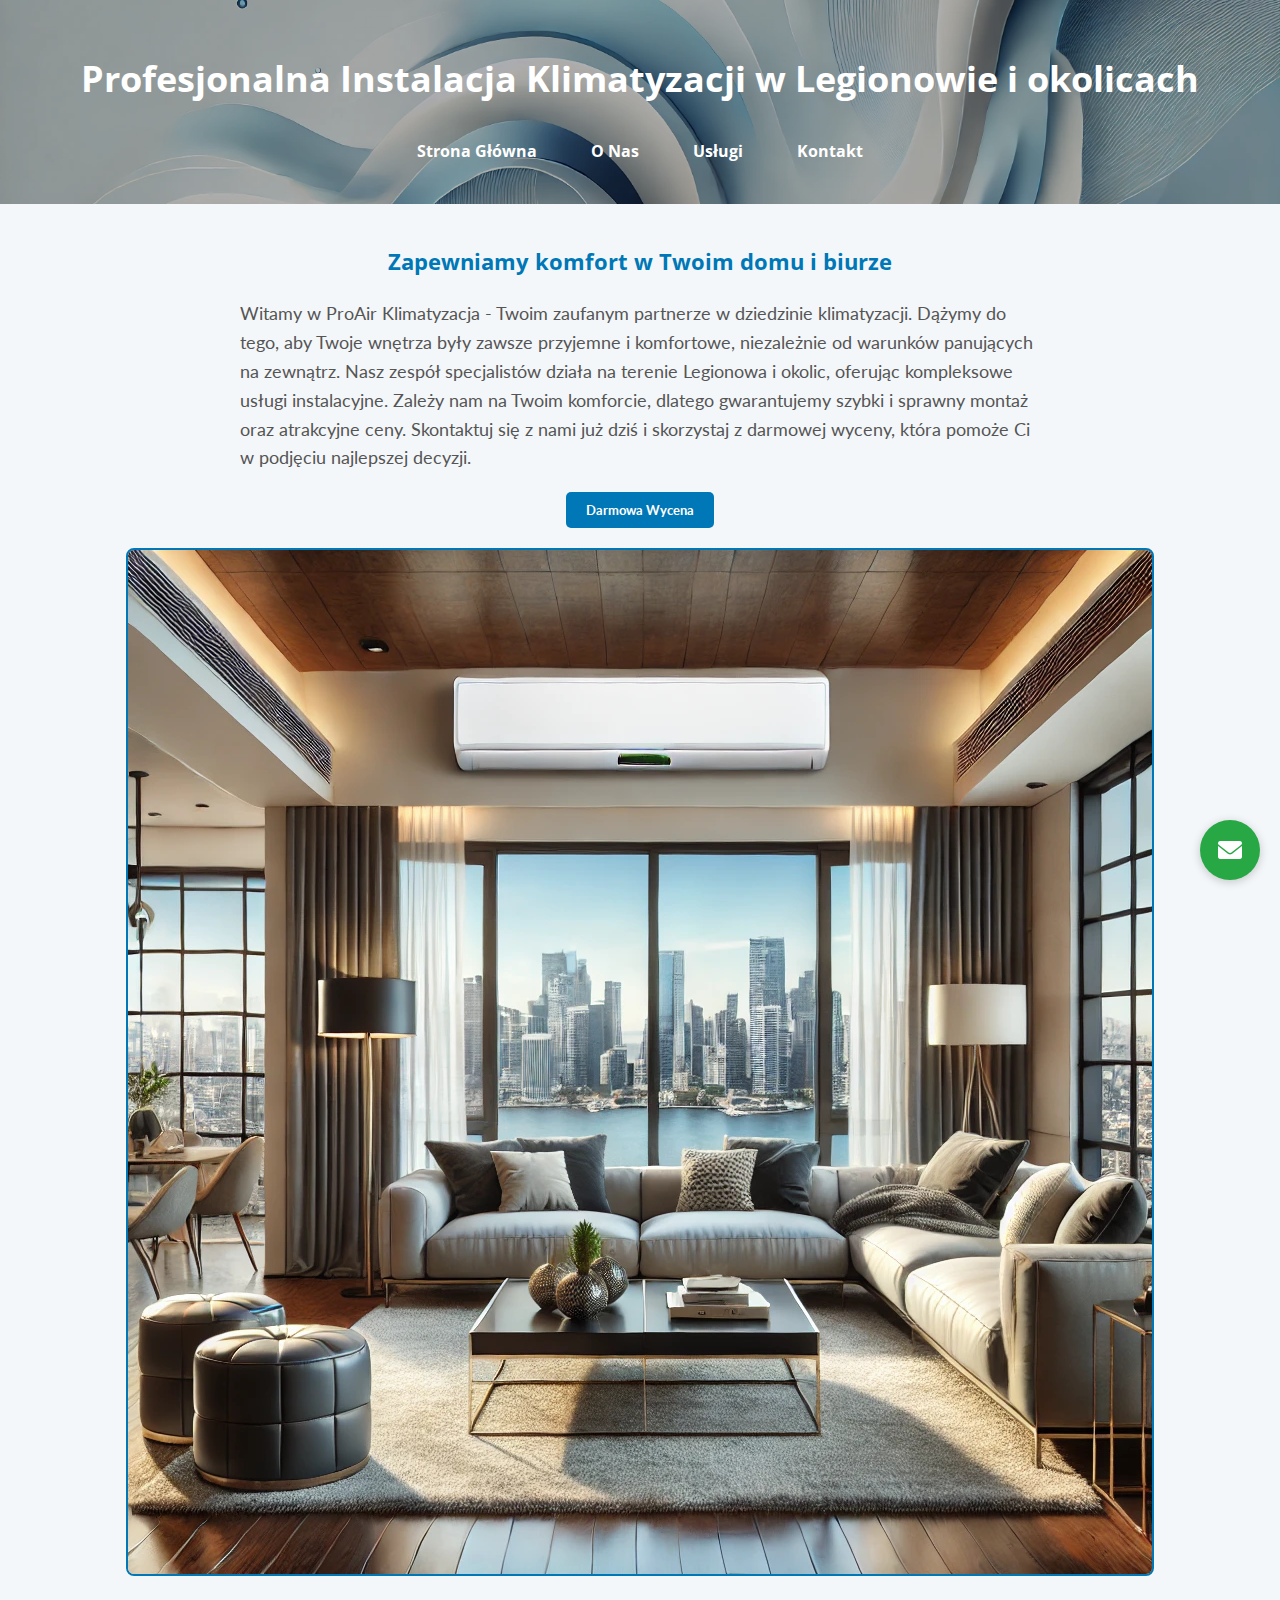
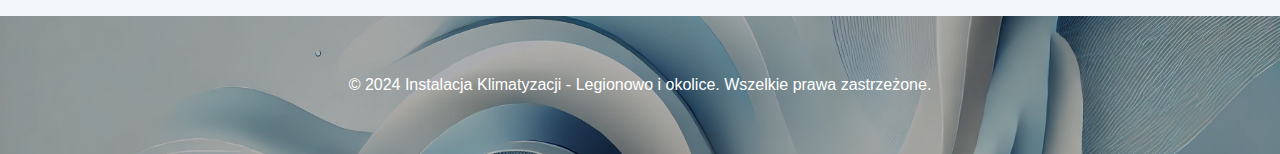
==== index.html @ f77bb27d "3" ====
<!DOCTYPE html>
<html lang="pl">
<head>
    <meta charset="UTF-8">
    <meta name="viewport" content="width=device-width, initial-scale=1.0">
    <meta name="description" content="Profesjonalna instalacja klimatyzacji w Legionowie i okolicach. Skontaktuj się z nami i poproś o wycenę montażu klimatyzacji.">
    <meta name="keywords" content="klimatyzacja Legionowo, klimatyzacja okolice, instalacja klimatyzacji, montaż klimatyzacji">
    <title>Instalacja Klimatyzacji - Legionowo i okolice</title>
    <link rel="stylesheet" href="css/styles.css">
    <link href="https://fonts.googleapis.com/css2?family=Lato:wght@400;700&family=Open+Sans:wght@400;700&display=swap" rel="stylesheet">
    <link rel="stylesheet" href="https://cdnjs.cloudflare.com/ajax/libs/font-awesome/6.0.0-beta3/css/all.min.css">
</head>
<body>
    <header style="background: url('images/header-background2.png') no-repeat center center; background-size: cover; color: #fff; padding: 40px 0; text-align: center; position: relative;">
        <div class="overlay"></div>
        <h1 style="position: relative; font-family: 'Open Sans', sans-serif; font-size: 36px; margin: 0; padding: 10px 20px; z-index: 2;">
            Profesjonalna Instalacja Klimatyzacji w Legionowie i okolicach
        </h1>
        <nav style="position: relative; z-index: 2;">
            <ul style="list-style: none; padding: 0; margin: 20px 0 0;">
                <li style="display: inline; margin: 0 15px;"><a href="index.html" style="color: #fff; text-decoration: none; font-family: 'Open Sans', sans-serif; font-weight: 700; padding: 5px 10px; border-radius: 3px;">Strona Główna</a></li>
                <li style="display: inline; margin: 0 15px;"><a href="onas.html" style="color: #fff; text-decoration: none; font-family: 'Open Sans', sans-serif; font-weight: 700; padding: 5px 10px; border-radius: 3px;">O Nas</a></li>
                <li style="display: inline; margin: 0 15px;"><a href="uslugi.html" style="color: #fff; text-decoration: none; font-family: 'Open Sans', sans-serif; font-weight: 700; padding: 5px 10px; border-radius: 3px;">Usługi</a></li>
                <li style="display: inline; margin: 0 15px;"><a href="kontakt.html" style="color: #fff; text-decoration: none; font-family: 'Open Sans', sans-serif; font-weight: 700; padding: 5px 10px; border-radius: 3px;">Kontakt</a></li>
            </ul>
        </nav>
    </header>

    <section id="home">
        <h2>Zapewniamy komfort w Twoim domu i biurze</h2>
        <p>Witamy w ProAir Klimatyzacja - Twoim zaufanym partnerze w dziedzinie klimatyzacji. Dążymy do tego, aby Twoje wnętrza były zawsze przyjemne i komfortowe, niezależnie od warunków panujących na zewnątrz. Nasz zespół specjalistów działa na terenie Legionowa i okolic, oferując kompleksowe usługi instalacyjne. Zależy nam na Twoim komforcie, dlatego gwarantujemy szybki i sprawny montaż oraz atrakcyjne ceny. Skontaktuj się z nami już dziś i skorzystaj z darmowej wyceny, która pomoże Ci w podjęciu najlepszej decyzji.</p>
        <button onclick="window.location.href='kontakt.html'">Darmowa Wycena</button>
        <!-- Floating CTA Button -->
        <button id="cta-button" class="floating-button"><i class="fas fa-envelope"></i></button>
        <div class="center-img-wrapper">
            <img src="images/main.jpg" alt="Główne zdjęcie" class="center-img">
        </div>
    </section>

    <!-- CTA Modal -->
    <div id="cta-modal" class="modal">
        <div class="modal-content">
            <span class="close">&times;</span>
            <h2>Zainteresowany montażem klimatyzacji?</h2>
            <p>Zostaw swoje dane, a nasz konsultant przygotuje ofertę dopasowaną do Twoich potrzeb.</p>
            <form action="https://formspree.io/f/xeojqbwn" method="POST" class="contact-form">
                <div class="form-row">
                    <div class="form-group">
                        <label for="name">Imię <span style="color: red;">*</span></label>
                        <input type="text" id="name" name="name" required>
                    </div>
                    <div class="form-group">
                        <label for="city">Miejscowość (+dzielnica) <span style="color: red;">*</span></label>
                        <input type="text" id="city" name="city" required>
                    </div>
                </div>
                
                <div class="form-row">
                    <div class="form-group">
                        <label for="email">Adres e-mail <span style="color: red;">*</span></label>
                        <input type="email" id="email" name="email" required placeholder="jan.kowalski@poczta.pl">
                    </div>
                    <div class="form-group">
                        <label for="phone">Numer telefonu <span style="color: red;">*</span></label>
                        <input type="tel" id="phone" name="phone" required>
                    </div>
                </div>
                
                <label for="message">Treść <span style="color: red;">*</span></label>
                <textarea id="message" name="message" rows="10" cols="50" required placeholder="Napisz wiadomość"></textarea>

                <button type="submit">Wyślij</button>
            </form>
        </div>
    </div>

    <footer style="background: url('images/header-background2.png') no-repeat center center; background-size: cover;">
        <div class="overlay"></div>
        <p style="position: relative; z-index: 2;">&copy; 2024 Instalacja Klimatyzacji - Legionowo i okolice. Wszelkie prawa zastrzeżone.</p>
    </footer>

    <script src="js/modal.js"></script>
</body>
</html>
---- css/styles.css ----
body {
    font-family: 'Lato', sans-serif;
    line-height: 1.6;
    margin: 0;
    padding: 0;
    color: #333;
    background-color: #f4f7f9; /* Light background color for the whole page */
}

header {
    background: url('images/header-background2.png') no-repeat center center;
    background-size: cover;
    color: #fff;
    padding: 40px 0; /* Increase padding for better visibility */
    text-align: center;
    position: relative;
}

header .overlay {
    position: absolute;
    top: 0;
    left: 0;
    right: 0;
    bottom: 0;
    background: rgba(0, 0, 0, 0.3); /* Lighter semi-transparent background */
    z-index: 1;
}

header h1 {
    position: relative;
    font-family: 'Open Sans', sans-serif;
    font-size: 36px; /* Increase font size for better visibility */
    margin: 0;
    display: inline-block;
    padding: 10px 20px;
    z-index: 2;
}

nav {
    position: relative;
    z-index: 2;
}

nav ul {
    list-style: none;
    padding: 0;
    margin: 20px 0 0;
}

nav ul li {
    display: inline;
    margin: 0 15px;
}

nav ul li a {
    color: #fff;
    text-decoration: none;
    font-family: 'Open Sans', sans-serif;
    font-weight: 700;
    padding: 5px 10px;
    border-radius: 3px;
}

section {
    padding: 40px 20px;
    text-align: center;
}

section h2 {
    font-family: 'Open Sans', sans-serif;
    margin-top: 0;
    font-size: 22px;
    color: #0077b6; /* Deep blue for section titles */
}

section p, section ul {
    font-size: 18px;
    margin: 20px 0;
    text-align: left;
    max-width: 800px;
    margin-left: auto;
    margin-right: auto;
    color: #555; /* Slightly darker text color */
}

section img {
    max-width: 100%;
    height: auto;
    margin-top: 20px;
    border: 2px solid #0077b6; /* Border around images */
    border-radius: 8px; /* Rounded corners for images */
}

.center-img-wrapper {
    display: flex;
    justify-content: center;
    align-items: center;
}

.center-img {
    max-width: 100%;
    height: auto;
    border: 2px solid #0077b6; /* Border around images */
    border-radius: 8px; /* Rounded corners for images */
}

button {
    background-color: #0077b6;
    color: #fff;
    padding: 10px 20px;
    border: none;
    border-radius: 5px;
    font-family: 'Lato', sans-serif;
    font-weight: 700;
    cursor: pointer;
}

button:hover {
    background-color: #005f99;
}

footer {
    background: url('images/header-background2.png') no-repeat center center;
    background-size: cover;
    color: #fff;
    text-align: center;
    padding: 40px 0; /* Adjust padding if needed */
    font-family: 'Roboto', sans-serif;
    position: relative;
}

footer .overlay {
    position: absolute;
    top: 0;
    left: 0;
    right: 0;
    bottom: 0;
    background: rgba(0, 0, 0, 0.3); /* Lighter semi-transparent background */
    z-index: 1;
}

footer p {
    position: relative;
    z-index: 2;
}

label {
    font-family: 'Open Sans', sans-serif;
    font-weight: 700;
}

input, textarea, button {
    font-family: 'Lato', sans-serif;
}

/* Floating CTA Button styles */
.floating-button {
    position: fixed;
    bottom: 20px;
    right: 20px;
    background-color: #28a745; /* Green background */
    color: #fff;
    border: none;
    border-radius: 50%;
    width: 60px;
    height: 60px;
    font-size: 24px;
    cursor: pointer;
    box-shadow: 0 2px 10px rgba(0, 0, 0, 0.2);
    display: flex;
    align-items: center;
    justify-content: center;
}

.floating-button:hover {
    background-color: #218838; /* Darker green on hover */
}

/* Modal styles */
.modal {
    display: none; 
    position: fixed; 
    z-index: 1; 
    left: 0;
    top: 0;
    width: 100%; 
    height: 100%; 
    overflow: auto; 
    background-color: rgb(0,0,0); 
    background-color: rgba(0,0,0,0.4); 
    padding-top: 60px;
}

.modal-content {
    background-color: #fefefe;
    margin: 5% auto;
    padding: 20px;
    border: 1px solid #888;
    width: 80%; 
    max-width: 600px;
    border-radius: 8px;
    box-shadow: 0 4px 8px rgba(0,0,0,0.2);
    text-align: left;
}

.modal-content h2 {
    font-family: 'Open Sans', sans-serif;
    font-size: 24px;
    color: #333;
    margin-bottom: 10px;
}

.modal-content p {
    font-family: 'Lato', sans-serif;
    color: #555;
    margin-bottom: 20px;
}

.modal-content label {
    display: block;
    margin-top: 10px;
    margin-bottom: 5px;
    color: #333;
}

.modal-content input,
.modal-content textarea {
    width: 100%;
    padding: 10px;
    border: 1px solid #ddd;
    border-radius: 4px;
    margin-bottom: 20px;
    font-size: 16px;
}

.modal-content button {
    width: 100%;
    background-color: #333;
    color: #fff;
    border: none;
    padding: 10px 20px;
    font-size: 16px;
    border-radius: 4px;
    cursor: pointer;
}

.modal-content button:hover {
    background-color: #555;
}

.close {
    color: #aaa;
    float: right;
    font-size: 28px;
    font-weight: bold;
}

.close:hover,
.close:focus {
    color: black;
    text-decoration: none;
    cursor: pointer;
}

/* Contact form styles */
.contact-form {
    background-color: #fefefe;
    padding: 20px;
    border-radius: 8px;
    box-shadow: 0 4px 8px rgba(0,0,0,0.2);
    max-width: 800px;
    margin: 0 auto;
    text-align: left;
}

.contact-form .form-row {
    display: flex;
    justify-content: space-between;
    gap: 20px;
}

.contact-form .form-group {
    flex: 1;
}

.contact-form label {
    display: block;
    margin-top: 10px;
    margin-bottom: 5px;
    color: #333;
}

.contact-form input,
.contact-form textarea {
    width: 100%;
    padding: 10px;
    border: 1px solid #ddd;
    border-radius: 4px;
    margin-bottom: 20px;
    font-size: 16px;
}

.contact-form button {
    width: 100%;
    background-color: #0077b6;
    color: #fff;
    border: none;
    padding: 10px 20px;
    font-size: 16px;
    border-radius: 4px;
    cursor: pointer;
}

.contact-form button:hover {
    background-color: #005f99;
}
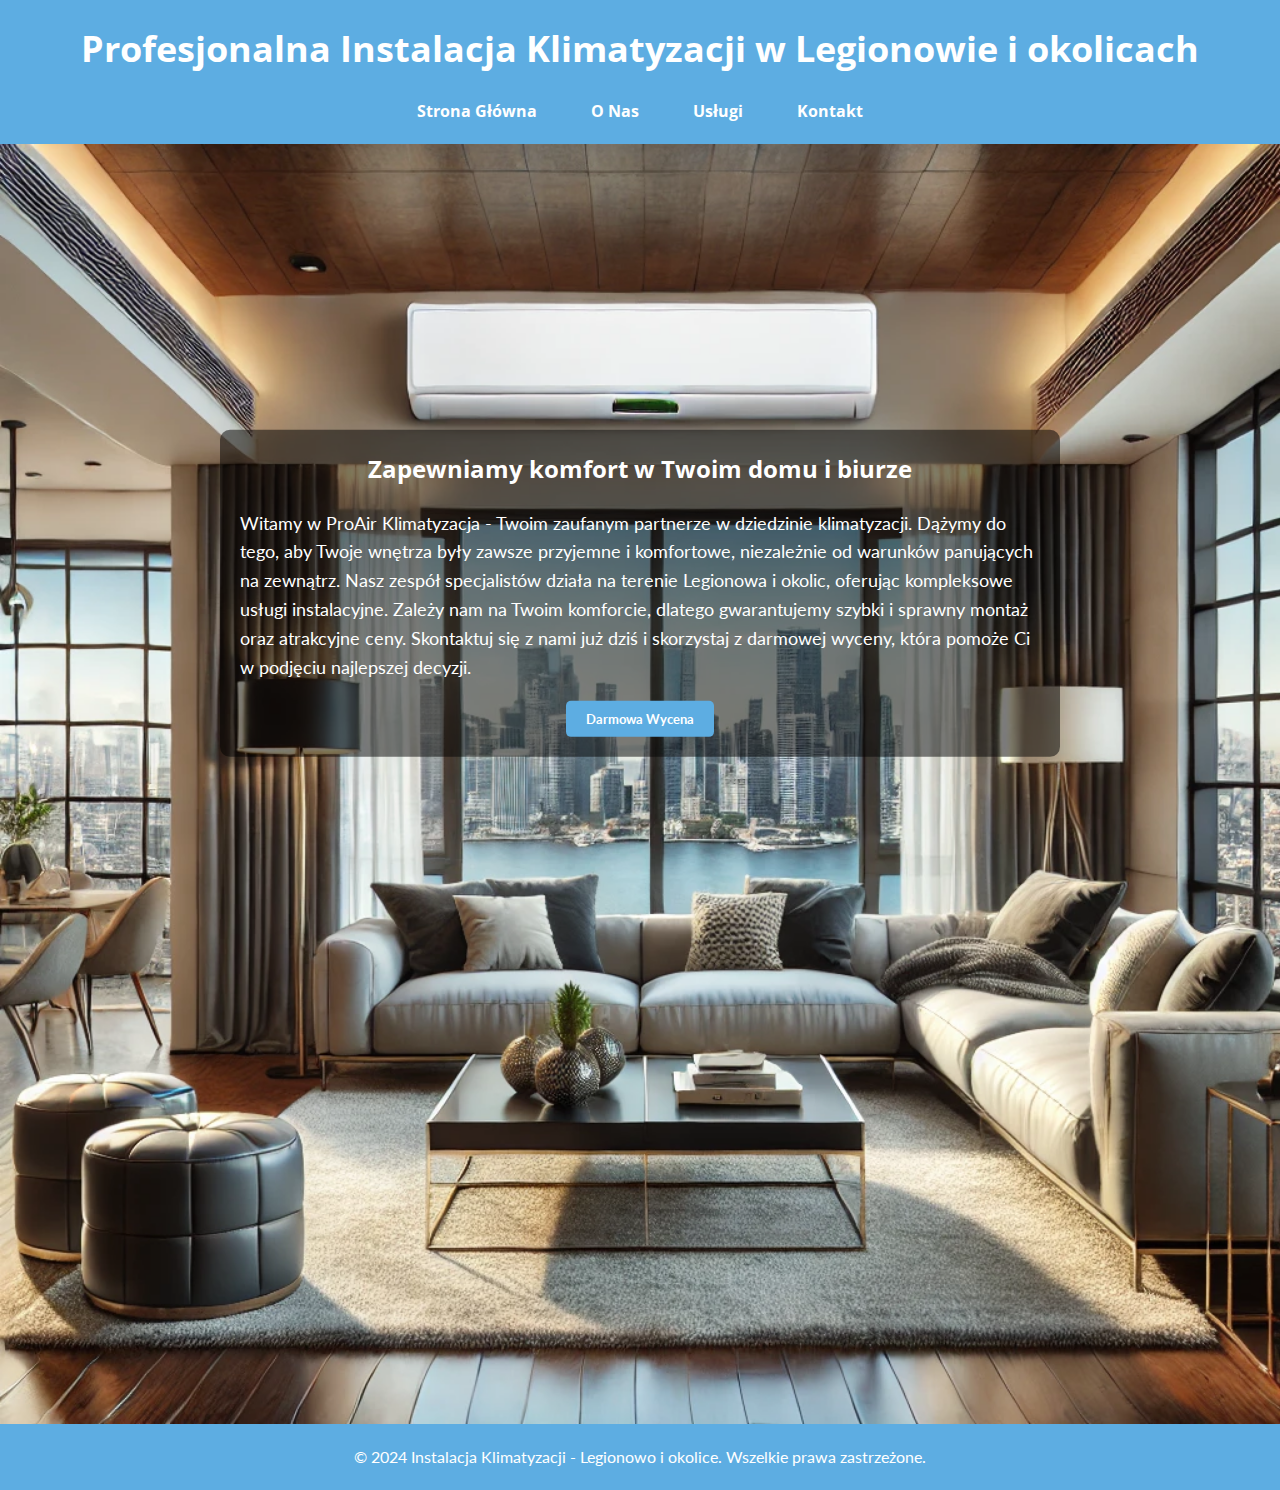
==== commit cae9ead9: "zmiana strony tytyłowej" ====
--- a/index.html
+++ b/index.html
@@ -11,72 +11,31 @@
     <link rel="stylesheet" href="https://cdnjs.cloudflare.com/ajax/libs/font-awesome/6.0.0-beta3/css/all.min.css">
 </head>
 <body>
-    <header style="background: url('images/header-background2.png') no-repeat center center; background-size: cover; color: #fff; padding: 40px 0; text-align: center; position: relative;">
-        <div class="overlay"></div>
-        <h1 style="position: relative; font-family: 'Open Sans', sans-serif; font-size: 36px; margin: 0; padding: 10px 20px; z-index: 2;">
-            Profesjonalna Instalacja Klimatyzacji w Legionowie i okolicach
-        </h1>
-        <nav style="position: relative; z-index: 2;">
-            <ul style="list-style: none; padding: 0; margin: 20px 0 0;">
-                <li style="display: inline; margin: 0 15px;"><a href="index.html" style="color: #fff; text-decoration: none; font-family: 'Open Sans', sans-serif; font-weight: 700; padding: 5px 10px; border-radius: 3px;">Strona Główna</a></li>
-                <li style="display: inline; margin: 0 15px;"><a href="onas.html" style="color: #fff; text-decoration: none; font-family: 'Open Sans', sans-serif; font-weight: 700; padding: 5px 10px; border-radius: 3px;">O Nas</a></li>
-                <li style="display: inline; margin: 0 15px;"><a href="uslugi.html" style="color: #fff; text-decoration: none; font-family: 'Open Sans', sans-serif; font-weight: 700; padding: 5px 10px; border-radius: 3px;">Usługi</a></li>
-                <li style="display: inline; margin: 0 15px;"><a href="kontakt.html" style="color: #fff; text-decoration: none; font-family: 'Open Sans', sans-serif; font-weight: 700; padding: 5px 10px; border-radius: 3px;">Kontakt</a></li>
+    <header>
+        <h1>Profesjonalna Instalacja Klimatyzacji w Legionowie i okolicach</h1>
+        <nav>
+            <ul>
+                <li><a href="index.html">Strona Główna</a></li>
+                <li><a href="onas.html">O Nas</a></li>
+                <li><a href="uslugi.html">Usługi</a></li>
+                <li><a href="kontakt.html">Kontakt</a></li>
             </ul>
         </nav>
     </header>
 
     <section id="home">
-        <h2>Zapewniamy komfort w Twoim domu i biurze</h2>
-        <p>Witamy w ProAir Klimatyzacja - Twoim zaufanym partnerze w dziedzinie klimatyzacji. Dążymy do tego, aby Twoje wnętrza były zawsze przyjemne i komfortowe, niezależnie od warunków panujących na zewnątrz. Nasz zespół specjalistów działa na terenie Legionowa i okolic, oferując kompleksowe usługi instalacyjne. Zależy nam na Twoim komforcie, dlatego gwarantujemy szybki i sprawny montaż oraz atrakcyjne ceny. Skontaktuj się z nami już dziś i skorzystaj z darmowej wyceny, która pomoże Ci w podjęciu najlepszej decyzji.</p>
-        <button onclick="window.location.href='kontakt.html'">Darmowa Wycena</button>
-        <!-- Floating CTA Button -->
-        <button id="cta-button" class="floating-button"><i class="fas fa-envelope"></i></button>
-        <div class="center-img-wrapper">
-            <img src="images/main.jpg" alt="Główne zdjęcie" class="center-img">
+        <div class="background-image-wrapper">
+            <img src="images/main.jpg" alt="Główne zdjęcie" class="background-image">
+            <div class="content-wrapper">
+                <h2>Zapewniamy komfort w Twoim domu i biurze</h2>
+                <p>Witamy w ProAir Klimatyzacja - Twoim zaufanym partnerze w dziedzinie klimatyzacji. Dążymy do tego, aby Twoje wnętrza były zawsze przyjemne i komfortowe, niezależnie od warunków panujących na zewnątrz. Nasz zespół specjalistów działa na terenie Legionowa i okolic, oferując kompleksowe usługi instalacyjne. Zależy nam na Twoim komforcie, dlatego gwarantujemy szybki i sprawny montaż oraz atrakcyjne ceny. Skontaktuj się z nami już dziś i skorzystaj z darmowej wyceny, która pomoże Ci w podjęciu najlepszej decyzji.</p>
+                <button onclick="window.location.href='kontakt.html'">Darmowa Wycena</button>
+            </div>
         </div>
     </section>
 
-    <!-- CTA Modal -->
-    <div id="cta-modal" class="modal">
-        <div class="modal-content">
-            <span class="close">&times;</span>
-            <h2>Zainteresowany montażem klimatyzacji?</h2>
-            <p>Zostaw swoje dane, a nasz konsultant przygotuje ofertę dopasowaną do Twoich potrzeb.</p>
-            <form action="https://formspree.io/f/xeojqbwn" method="POST" class="contact-form">
-                <div class="form-row">
-                    <div class="form-group">
-                        <label for="name">Imię <span style="color: red;">*</span></label>
-                        <input type="text" id="name" name="name" required>
-                    </div>
-                    <div class="form-group">
-                        <label for="city">Miejscowość (+dzielnica) <span style="color: red;">*</span></label>
-                        <input type="text" id="city" name="city" required>
-                    </div>
-                </div>
-                
-                <div class="form-row">
-                    <div class="form-group">
-                        <label for="email">Adres e-mail <span style="color: red;">*</span></label>
-                        <input type="email" id="email" name="email" required placeholder="jan.kowalski@poczta.pl">
-                    </div>
-                    <div class="form-group">
-                        <label for="phone">Numer telefonu <span style="color: red;">*</span></label>
-                        <input type="tel" id="phone" name="phone" required>
-                    </div>
-                </div>
-                
-                <label for="message">Treść <span style="color: red;">*</span></label>
-                <textarea id="message" name="message" rows="10" cols="50" required placeholder="Napisz wiadomość"></textarea>
-
-                <button type="submit">Wyślij</button>
-            </form>
-        </div>
-    </div>
-
-    <footer style="background: url('images/header-background2.png') no-repeat center center; background-size: cover;">
-        <div class="overlay"></div>
-        <p style="position: relative; z-index: 2;">&copy; 2024 Instalacja Klimatyzacji - Legionowo i okolice. Wszelkie prawa zastrzeżone.</p>
+    <footer>
+        <p>&copy; 2024 Instalacja Klimatyzacji - Legionowo i okolice. Wszelkie prawa zastrzeżone.</p>
     </footer>
 
     <script src="js/modal.js"></script>
--- a/css/styles.css
+++ b/css/styles.css
@@ -4,41 +4,19 @@
     margin: 0;
     padding: 0;
     color: #333;
-    background-color: #f4f7f9; /* Light background color for the whole page */
 }
 
 header {
-    background: url('images/header-background2.png') no-repeat center center;
-    background-size: cover;
-    color: #fff;
-    padding: 40px 0; /* Increase padding for better visibility */
     text-align: center;
-    position: relative;
-}
-
-header .overlay {
-    position: absolute;
-    top: 0;
-    left: 0;
-    right: 0;
-    bottom: 0;
-    background: rgba(0, 0, 0, 0.3); /* Lighter semi-transparent background */
-    z-index: 1;
+    padding: 20px;
+    background-color: #5DADE2; /* Jasny niebieski kolor z koszuli dziewczynki */
+    color: #fff;
 }
 
 header h1 {
-    position: relative;
-    font-family: 'Open Sans', sans-serif;
-    font-size: 36px; /* Increase font size for better visibility */
+    font-family: 'Open Sans', sans-serif;
+    font-size: 36px;
     margin: 0;
-    display: inline-block;
-    padding: 10px 20px;
-    z-index: 2;
-}
-
-nav {
-    position: relative;
-    z-index: 2;
 }
 
 nav ul {
@@ -62,50 +40,47 @@
 }
 
 section {
-    padding: 40px 20px;
+    position: relative;
     text-align: center;
+    color: #fff;
+}
+
+.background-image-wrapper {
+    position: relative;
+}
+
+.background-image {
+    width: 100%;
+    height: auto;
+    display: block;
+}
+
+.content-wrapper {
+    position: absolute;
+    top: 30%; /* Adjusted to move the content higher */
+    left: 50%;
+    transform: translate(-50%, -30%);
+    background: rgba(0, 0, 0, 0.5); /* Semi-transparent background for readability */
+    padding: 20px;
+    border-radius: 10px;
+    width: 80%;
+    max-width: 800px;
 }
 
 section h2 {
     font-family: 'Open Sans', sans-serif;
+    font-size: 24px;
     margin-top: 0;
-    font-size: 22px;
-    color: #0077b6; /* Deep blue for section titles */
-}
-
-section p, section ul {
+}
+
+section p {
     font-size: 18px;
     margin: 20px 0;
     text-align: left;
-    max-width: 800px;
-    margin-left: auto;
-    margin-right: auto;
-    color: #555; /* Slightly darker text color */
-}
-
-section img {
-    max-width: 100%;
-    height: auto;
-    margin-top: 20px;
-    border: 2px solid #0077b6; /* Border around images */
-    border-radius: 8px; /* Rounded corners for images */
-}
-
-.center-img-wrapper {
-    display: flex;
-    justify-content: center;
-    align-items: center;
-}
-
-.center-img {
-    max-width: 100%;
-    height: auto;
-    border: 2px solid #0077b6; /* Border around images */
-    border-radius: 8px; /* Rounded corners for images */
 }
 
 button {
-    background-color: #0077b6;
+    background-color: #5DADE2; /* Jasny niebieski kolor z koszuli dziewczynki */
     color: #fff;
     padding: 10px 20px;
     border: none;
@@ -116,32 +91,18 @@
 }
 
 button:hover {
-    background-color: #005f99;
+    background-color: #3498DB; /* Slightly darker shade for hover */
 }
 
 footer {
-    background: url('images/header-background2.png') no-repeat center center;
-    background-size: cover;
+    background-color: #5DADE2; /* Jasny niebieski kolor z koszuli dziewczynki */
     color: #fff;
     text-align: center;
-    padding: 40px 0; /* Adjust padding if needed */
-    font-family: 'Roboto', sans-serif;
-    position: relative;
-}
-
-footer .overlay {
-    position: absolute;
-    top: 0;
-    left: 0;
-    right: 0;
-    bottom: 0;
-    background: rgba(0, 0, 0, 0.3); /* Lighter semi-transparent background */
-    z-index: 1;
+    padding: 20px;
 }
 
 footer p {
-    position: relative;
-    z-index: 2;
+    margin: 0;
 }
 
 label {
@@ -158,7 +119,7 @@
     position: fixed;
     bottom: 20px;
     right: 20px;
-    background-color: #28a745; /* Green background */
+    background-color: #28a745;
     color: #fff;
     border: none;
     border-radius: 50%;
@@ -173,21 +134,21 @@
 }
 
 .floating-button:hover {
-    background-color: #218838; /* Darker green on hover */
+    background-color: #218838;
 }
 
 /* Modal styles */
 .modal {
-    display: none; 
-    position: fixed; 
-    z-index: 1; 
+    display: none;
+    position: fixed;
+    z-index: 1;
     left: 0;
     top: 0;
-    width: 100%; 
-    height: 100%; 
-    overflow: auto; 
-    background-color: rgb(0,0,0); 
-    background-color: rgba(0,0,0,0.4); 
+    width: 100%;
+    height: 100%;
+    overflow: auto;
+    background-color: rgb(0,0,0);
+    background-color: rgba(0,0,0,0.4);
     padding-top: 60px;
 }
 
@@ -196,7 +157,7 @@
     margin: 5% auto;
     padding: 20px;
     border: 1px solid #888;
-    width: 80%; 
+    width: 80%;
     max-width: 600px;
     border-radius: 8px;
     box-shadow: 0 4px 8px rgba(0,0,0,0.2);
@@ -302,7 +263,7 @@
 
 .contact-form button {
     width: 100%;
-    background-color: #0077b6;
+    background-color: #5DADE2; /* Jasny niebieski kolor z koszuli dziewczynki */
     color: #fff;
     border: none;
     padding: 10px 20px;
@@ -312,5 +273,5 @@
 }
 
 .contact-form button:hover {
-    background-color: #005f99;
-}
+    background-color: #3498DB; /* Slightly darker shade for hover */
+}
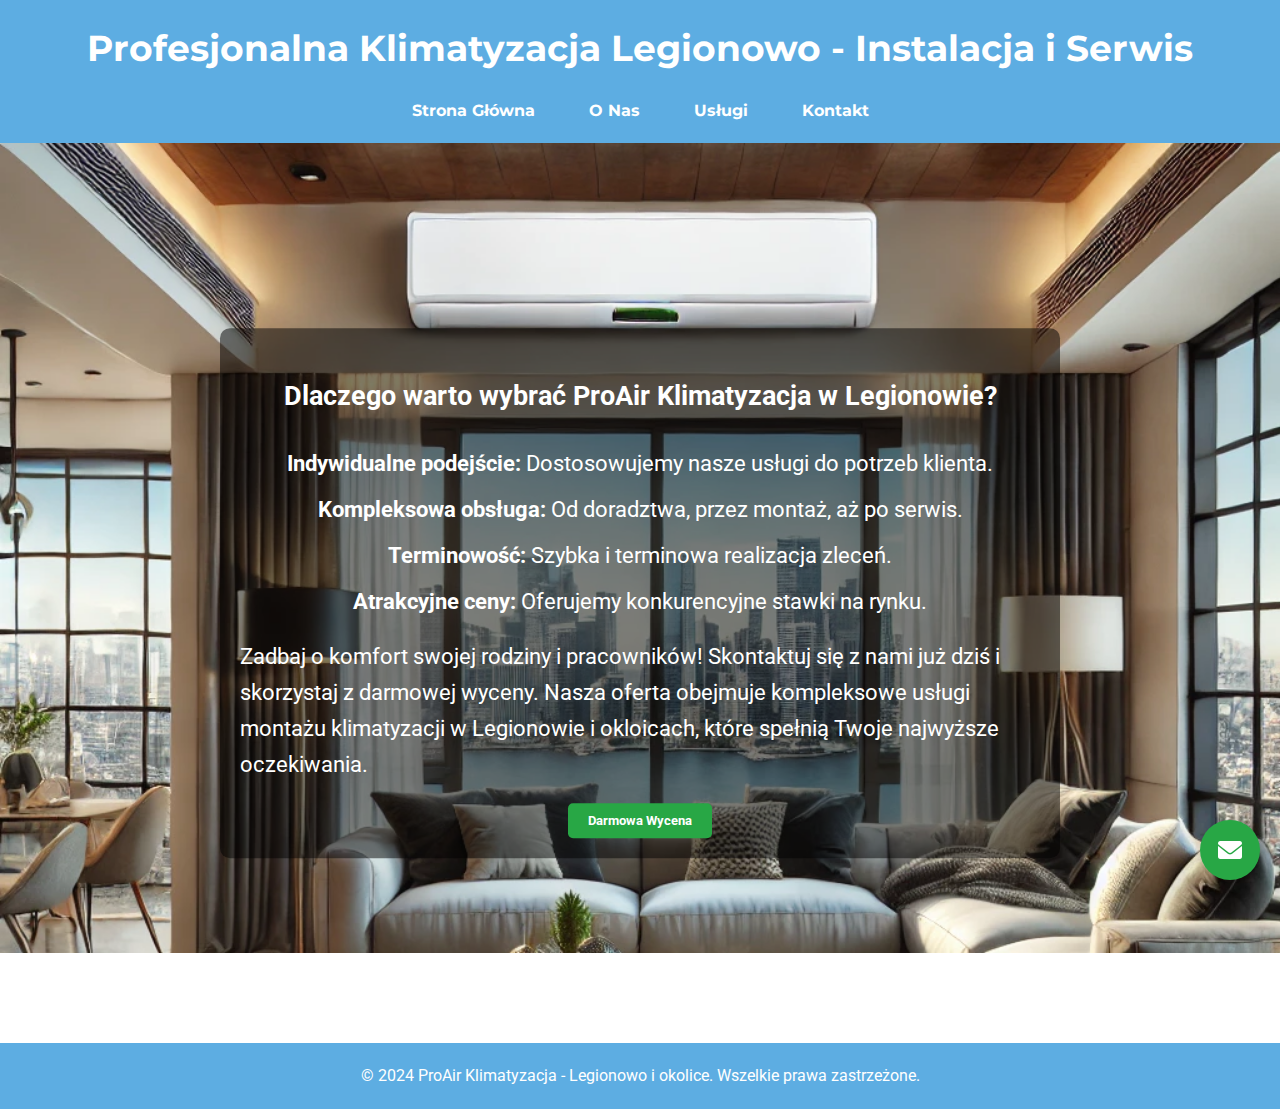
==== commit 16e7bc70: "21.077" ====
--- a/index.html
+++ b/index.html
@@ -3,16 +3,55 @@
 <head>
     <meta charset="UTF-8">
     <meta name="viewport" content="width=device-width, initial-scale=1.0">
-    <meta name="description" content="Profesjonalna instalacja klimatyzacji w Legionowie i okolicach. Skontaktuj się z nami i poproś o wycenę montażu klimatyzacji.">
-    <meta name="keywords" content="klimatyzacja Legionowo, klimatyzacja okolice, instalacja klimatyzacji, montaż klimatyzacji">
-    <title>Instalacja Klimatyzacji - Legionowo i okolice</title>
+    <meta name="description" content="Profesjonalna klimatyzacja w Legionowie. Skontaktuj się z nami i poproś o wycenę montażu klimatyzacji.">
+    <meta name="keywords" content="klimatyzacja Legionowo, instalacja klimatyzacji, montaż klimatyzacji, serwis klimatyzacji, klimatyzatory Legionowo">
+    <title>Klimatyzacja Legionowo - Instalacja i Serwis</title>
     <link rel="stylesheet" href="css/styles.css">
-    <link href="https://fonts.googleapis.com/css2?family=Lato:wght@400;700&family=Open+Sans:wght@400;700&display=swap" rel="stylesheet">
+    <link href="https://fonts.googleapis.com/css2?family=Roboto:wght@400;700&family=Montserrat:wght@400;700&display=swap" rel="stylesheet">
     <link rel="stylesheet" href="https://cdnjs.cloudflare.com/ajax/libs/font-awesome/6.0.0-beta3/css/all.min.css">
+    <style>
+        .content-wrapper ul {
+            list-style-type: none;
+            padding: 0;
+        }
+        .content-wrapper ul li {
+            font-size: 1.4em; /* Zwiększenie rozmiaru czcionki */
+            margin-bottom: 10px; /* Dodanie odstępu między elementami listy */
+        }
+        .content-wrapper h3 {
+            font-size: 1.7em; /* Zwiększenie rozmiaru czcionki nagłówków */
+        }
+        .content-wrapper p, .content-wrapper h2 {
+            font-size: 1.4em; /* Zwiększenie rozmiaru czcionki tekstu */
+        }
+        .background-image-wrapper {
+            position: relative;
+            width: 100%;
+            height: 100vh; /* Zwiększenie wysokości tła */
+            overflow: hidden;
+        }
+        .background-image {
+            width: 100%;
+            height: 100%;
+            object-fit: cover;
+            object-position: center top; /* Ustawienie obrazu na górze, aby nie był przycinany od dołu */
+        }
+        .content-wrapper {
+            position: absolute;
+            top: 50%;
+            left: 50%;
+            transform: translate(-50%, -50%);
+            color: white;
+            text-align: center;
+            background-color: rgba(0, 0, 0, 0.5);
+            padding: 20px;
+            border-radius: 10px;
+        }
+    </style>
 </head>
 <body>
     <header>
-        <h1>Profesjonalna Instalacja Klimatyzacji w Legionowie i okolicach</h1>
+        <h1>Profesjonalna Klimatyzacja Legionowo - Instalacja i Serwis</h1>
         <nav>
             <ul>
                 <li><a href="index.html">Strona Główna</a></li>
@@ -27,16 +66,26 @@
         <div class="background-image-wrapper">
             <img src="images/main.jpg" alt="Główne zdjęcie" class="background-image">
             <div class="content-wrapper">
-                <h2>Zapewniamy komfort w Twoim domu i biurze</h2>
-                <p>Witamy w ProAir Klimatyzacja - Twoim zaufanym partnerze w dziedzinie klimatyzacji. Dążymy do tego, aby Twoje wnętrza były zawsze przyjemne i komfortowe, niezależnie od warunków panujących na zewnątrz. Nasz zespół specjalistów działa na terenie Legionowa i okolic, oferując kompleksowe usługi instalacyjne. Zależy nam na Twoim komforcie, dlatego gwarantujemy szybki i sprawny montaż oraz atrakcyjne ceny. Skontaktuj się z nami już dziś i skorzystaj z darmowej wyceny, która pomoże Ci w podjęciu najlepszej decyzji.</p>
-                <button onclick="window.location.href='kontakt.html'">Darmowa Wycena</button>
+                <h3>Dlaczego warto wybrać ProAir Klimatyzacja w Legionowie?</h3>
+                <ul>
+                    <li><strong>Indywidualne podejście:</strong> Dostosowujemy nasze usługi do potrzeb klienta.</li>
+                    <li><strong>Kompleksowa obsługa:</strong> Od doradztwa, przez montaż, aż po serwis.</li>
+                    <li><strong>Terminowość:</strong> Szybka i terminowa realizacja zleceń.</li>
+                    <li><strong>Atrakcyjne ceny:</strong> Oferujemy konkurencyjne stawki na rynku.</li>
+                </ul>
+                <p>Zadbaj o komfort swojej rodziny i pracowników! Skontaktuj się z nami już dziś i skorzystaj z darmowej wyceny. Nasza oferta obejmuje kompleksowe usługi montażu klimatyzacji w Legionowie i okloicach, które spełnią Twoje najwyższe oczekiwania.</p>
+                <button onclick="window.location.href='kontakt.html'" class="cta-button">Darmowa Wycena</button>
             </div>
         </div>
     </section>
 
     <footer>
-        <p>&copy; 2024 Instalacja Klimatyzacji - Legionowo i okolice. Wszelkie prawa zastrzeżone.</p>
+        <p>&copy; 2024 ProAir Klimatyzacja - Legionowo i okolice. Wszelkie prawa zastrzeżone.</p>
     </footer>
+
+    <button class="floating-button" onclick="window.location.href='kontakt.html'">
+        <i class="fas fa-envelope"></i>
+    </button>
 
     <script src="js/modal.js"></script>
 </body>
--- a/css/styles.css
+++ b/css/styles.css
@@ -1,5 +1,5 @@
 body {
-    font-family: 'Lato', sans-serif;
+    font-family: 'Roboto', sans-serif;
     line-height: 1.6;
     margin: 0;
     padding: 0;
@@ -14,7 +14,7 @@
 }
 
 header h1 {
-    font-family: 'Open Sans', sans-serif;
+    font-family: 'Montserrat', sans-serif;
     font-size: 36px;
     margin: 0;
 }
@@ -33,7 +33,7 @@
 nav ul li a {
     color: #fff;
     text-decoration: none;
-    font-family: 'Open Sans', sans-serif;
+    font-family: 'Montserrat', sans-serif;
     font-weight: 700;
     padding: 5px 10px;
     border-radius: 3px;
@@ -47,20 +47,24 @@
 
 .background-image-wrapper {
     position: relative;
+    overflow: hidden; /* To ensure the image stays within the bounds */
+    height: 100vh; /* Make sure the background image covers the full viewport height */
 }
 
 .background-image {
     width: 100%;
     height: auto;
     display: block;
+    position: absolute;
+    top: -10%; /* Adjusted to move the background image slightly lower */
 }
 
 .content-wrapper {
     position: absolute;
-    top: 30%; /* Adjusted to move the content higher */
+    top: 30%; /* Keep the content wrapper in its original position */
     left: 50%;
     transform: translate(-50%, -30%);
-    background: rgba(0, 0, 0, 0.5); /* Semi-transparent background for readability */
+    background: rgba(0, 0, 0, 0.3); /* Semi-transparent background for readability */
     padding: 20px;
     border-radius: 10px;
     width: 80%;
@@ -68,7 +72,7 @@
 }
 
 section h2 {
-    font-family: 'Open Sans', sans-serif;
+    font-family: 'Montserrat', sans-serif;
     font-size: 24px;
     margin-top: 0;
 }
@@ -79,19 +83,19 @@
     text-align: left;
 }
 
-button {
-    background-color: #5DADE2; /* Jasny niebieski kolor z koszuli dziewczynki */
+button, .cta-button {
+    background-color: #28a745; /* Zielony kolor przycisku */
     color: #fff;
     padding: 10px 20px;
     border: none;
     border-radius: 5px;
-    font-family: 'Lato', sans-serif;
+    font-family: 'Roboto', sans-serif;
     font-weight: 700;
     cursor: pointer;
 }
 
-button:hover {
-    background-color: #3498DB; /* Slightly darker shade for hover */
+button:hover, .cta-button:hover {
+    background-color: #218838; /* Darker green for hover */
 }
 
 footer {
@@ -106,12 +110,12 @@
 }
 
 label {
-    font-family: 'Open Sans', sans-serif;
+    font-family: 'Montserrat', sans-serif;
     font-weight: 700;
 }
 
 input, textarea, button {
-    font-family: 'Lato', sans-serif;
+    font-family: 'Roboto', sans-serif;
 }
 
 /* Floating CTA Button styles */
@@ -119,7 +123,7 @@
     position: fixed;
     bottom: 20px;
     right: 20px;
-    background-color: #28a745;
+    background-color: #28a745; /* Zielony kolor */
     color: #fff;
     border: none;
     border-radius: 50%;
@@ -133,8 +137,8 @@
     justify-content: center;
 }
 
-.floating-button:hover {
-    background-color: #218838;
+floating-button:hover {
+    background-color: #218838; /* Darker green for hover */
 }
 
 /* Modal styles */
@@ -165,14 +169,14 @@
 }
 
 .modal-content h2 {
-    font-family: 'Open Sans', sans-serif;
+    font-family: 'Montserrat', sans-serif;
     font-size: 24px;
     color: #333;
     margin-bottom: 10px;
 }
 
 .modal-content p {
-    font-family: 'Lato', sans-serif;
+    font-family: 'Roboto', sans-serif;
     color: #555;
     margin-bottom: 20px;
 }
@@ -225,40 +229,46 @@
 
 /* Contact form styles */
 .contact-form {
-    background-color: #fefefe;
+    background-color: rgba(255, 255, 255, 0.8); /* Semi-transparent white background */
     padding: 20px;
     border-radius: 8px;
     box-shadow: 0 4px 8px rgba(0,0,0,0.2);
-    max-width: 800px;
+    max-width: 700px; /* Increased max-width */
     margin: 0 auto;
     text-align: left;
 }
 
-.contact-form .form-row {
+.contact-form .form-group {
     display: flex;
     justify-content: space-between;
-    gap: 20px;
-}
-
-.contact-form .form-group {
-    flex: 1;
+    flex-wrap: wrap;
 }
 
 .contact-form label {
     display: block;
-    margin-top: 10px;
-    margin-bottom: 5px;
-    color: #333;
+    margin-top: 5px; /* Reduced top margin */
+    margin-bottom: 5px; /* Reduced bottom margin */
+    color: #333;
+    width: 100%;
 }
 
 .contact-form input,
 .contact-form textarea {
-    width: 100%;
-    padding: 10px;
+    width: calc(100% - 20px); /* Adjust to align with the form layout */
+    padding: 8px; /* Reduced padding */
     border: 1px solid #ddd;
     border-radius: 4px;
-    margin-bottom: 20px;
-    font-size: 16px;
+    margin-bottom: 15px; /* Reduced bottom margin */
+    font-size: 14px; /* Reduced font size */
+}
+
+.contact-form input[type="text"],
+.contact-form input[type="email"] {
+    height: 25px; /* Adjust input height */
+}
+
+.contact-form textarea {
+    height: 60px; /* Adjust textarea height */
 }
 
 .contact-form button {
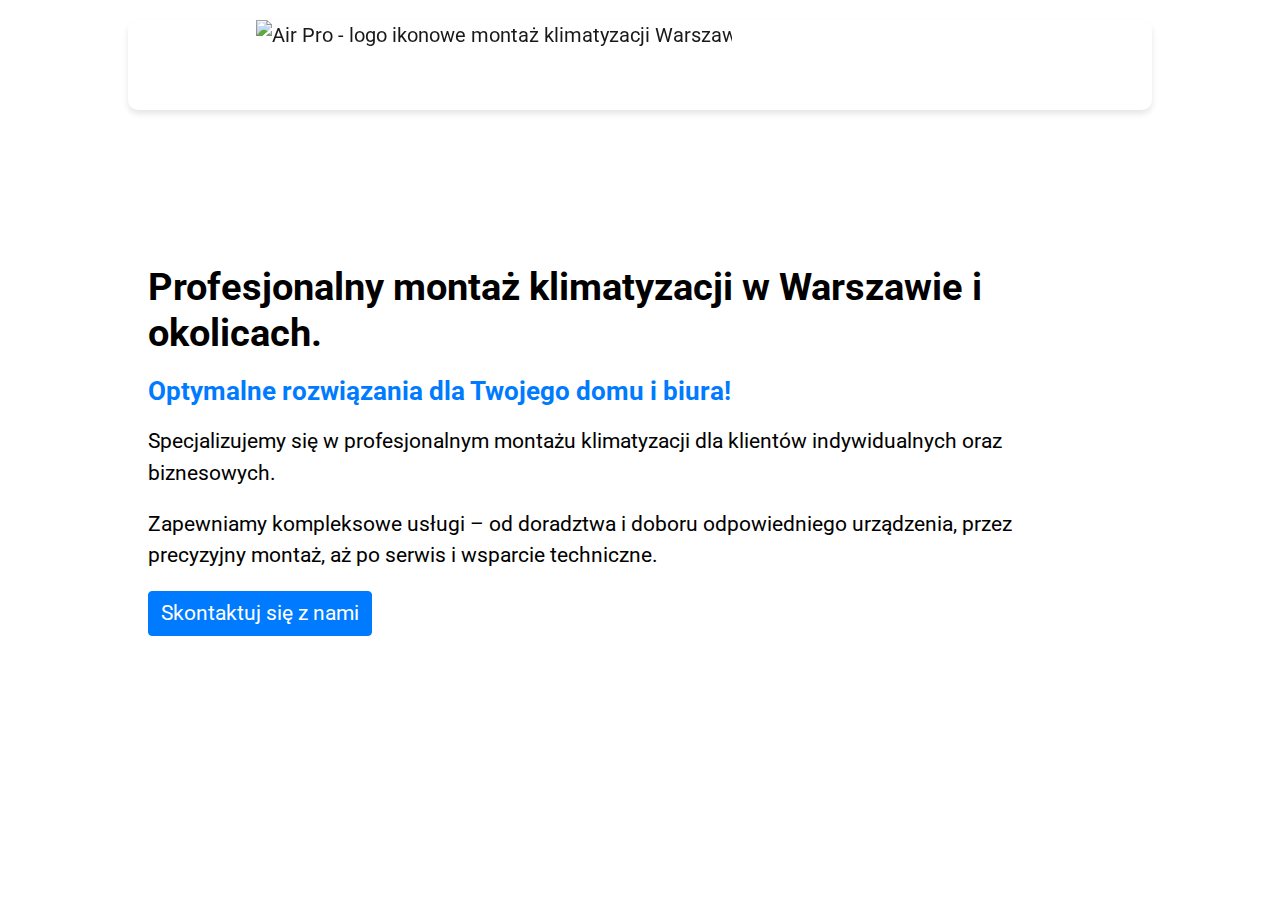
==== commit b18b9b2b: "Update index.html" ====
--- a/index.html
+++ b/index.html
@@ -1,92 +1,320 @@
-<!DOCTYPE html>
+    <!DOCTYPE html>
 <html lang="pl">
 <head>
     <meta charset="UTF-8">
     <meta name="viewport" content="width=device-width, initial-scale=1.0">
-    <meta name="description" content="Profesjonalna klimatyzacja w Legionowie. Skontaktuj się z nami i poproś o wycenę montażu klimatyzacji.">
-    <meta name="keywords" content="klimatyzacja Legionowo, instalacja klimatyzacji, montaż klimatyzacji, serwis klimatyzacji, klimatyzatory Legionowo">
-    <title>Klimatyzacja Legionowo - Instalacja i Serwis</title>
-    <link rel="stylesheet" href="css/styles.css">
-    <link href="https://fonts.googleapis.com/css2?family=Roboto:wght@400;700&family=Montserrat:wght@400;700&display=swap" rel="stylesheet">
-    <link rel="stylesheet" href="https://cdnjs.cloudflare.com/ajax/libs/font-awesome/6.0.0-beta3/css/all.min.css">
-    <style>
-        .content-wrapper ul {
-            list-style-type: none;
-            padding: 0;
-        }
-        .content-wrapper ul li {
-            font-size: 1.4em; /* Zwiększenie rozmiaru czcionki */
-            margin-bottom: 10px; /* Dodanie odstępu między elementami listy */
-        }
-        .content-wrapper h3 {
-            font-size: 1.7em; /* Zwiększenie rozmiaru czcionki nagłówków */
-        }
-        .content-wrapper p, .content-wrapper h2 {
-            font-size: 1.4em; /* Zwiększenie rozmiaru czcionki tekstu */
-        }
-        .background-image-wrapper {
+    <title>Air Pro - Montaż Klimatyzacji w Warszawie | Instalacja Klimatyzacji</title>
+    <meta name="description" content="Air Pro oferuje profesjonalny montaż klimatyzacji w Warszawie i okolicach. Skontaktuj się z nami, aby dowiedzieć się więcej o naszych usługach.">
+    <link href="https://maxcdn.bootstrapcdn.com/bootstrap/4.5.2/css/bootstrap.min.css" rel="stylesheet">
+    <link href="https://fonts.googleapis.com/css2?family=Roboto:wght@400;700&display=swap" rel="stylesheet">
+
+    <!-- Google tag (gtag.js) -->
+    <script async src="https://www.googletagmanager.com/gtag/js?id=AW-16683705031"></script>
+    <script>
+      window.dataLayer = window.dataLayer || [];
+      function gtag(){dataLayer.push(arguments);}
+      gtag('js', new Date());
+
+      gtag('config', 'AW-16683705031');
+    </script>
+
+      <style>
+        :root {
+            --navbar-height: 10vh;
+            --icon-logo-height: 10vh;
+            --text-logo-height: 24vh;
+            --hero-font-size: 3vw;
+            --hero-paragraph-font-size: 2vw;
+            --navbar-padding-horizontal: 10vw;
+            --navbar-border-radius: 10px;
+            --navbar-margin-top: 20px;
+        }
+
+        body {
+            font-family: 'Roboto', sans-serif;
+            font-size: 1.1rem;
+            margin: 0;
+        }
+
+        .navbar {
+            background-color: #ffffff;
+            box-shadow: 0 4px 6px rgba(0, 0, 0, 0.1);
+            padding: 10px var(--navbar-padding-horizontal);
+            position: fixed;
+            width: calc(100% - 2 * var(--navbar-padding-horizontal));
+            top: var(--navbar-margin-top);
+            left: var(--navbar-padding-horizontal);
+            z-index: 1000;
+            height: var(--navbar-height);
+            overflow: hidden;
+            border-radius: var(--navbar-border-radius);
+        }
+        .navbar-brand {
+            display: flex;
+            align-items: center;
+        }
+        .navbar-brand .icon-only {
+            height: var(--icon-logo-height);
+            margin-right: 10px;
+        }
+        .navbar-brand .logo-container {
+            height: var(--text-logo-height);
+            overflow: hidden;
+        }
+        .navbar-brand .text-only {
+            height: 100%;
+            width: auto;
+        }
+       .navbar-nav {
+    display: flex;
+    align-items: center;
+    justify-content: center; /* Elementy bliżej siebie */
+    width: auto; /* Usuń rozciąganie na całą szerokość */
+           gap: 10px;
+}
+        .navbar-nav .nav-link {
+    color: #333 !important;
+    font-weight: bold;
+    padding: 20px 30px; /* Dodatkowe wcięcia */
+}
+        .navbar-nav .nav-link.active {
+            color: #007bff !important;
+        }
+
+        .hero {
             position: relative;
             width: 100%;
-            height: 100vh; /* Zwiększenie wysokości tła */
-            overflow: hidden;
-        }
-        .background-image {
-            width: 100%;
-            height: 100%;
-            object-fit: cover;
-            object-position: center top; /* Ustawienie obrazu na górze, aby nie był przycinany od dołu */
-        }
-        .content-wrapper {
-            position: absolute;
-            top: 50%;
-            left: 50%;
-            transform: translate(-50%, -50%);
-            color: white;
-            text-align: center;
-            background-color: rgba(0, 0, 0, 0.5);
+            height: 100vh;
+            background: url('images/image1.png') no-repeat center center;
+            background-size: cover;
+            display: flex;
+            align-items: center;
+            justify-content: flex-start;
+            text-align: left;
+            color: black;
+            padding-left: 10%;
+        }
+
+        .hero .content {
+            max-width: 950px;
+            background: rgba(255, 255, 255, 0.7);
             padding: 20px;
             border-radius: 10px;
         }
+
+        .hero h1 {
+            font-size: var(--hero-font-size);
+            font-weight: bold;
+            margin-bottom: 20px;
+        }
+
+        .hero h3 {
+            font-size: var(--hero-paragraph-font-size);
+            font-weight: bold;
+            margin-bottom: 20px;
+            color: #007bff;
+        }
+
+        .hero p {
+            font-size: 1.3rem;
+            margin-bottom: 20px;
+            color: black;
+        }
+
+        .hero .btn {
+            font-size: 1.3rem;
+        }
+
+        @media (max-width: 768px) {
+            :root {
+                --navbar-padding-horizontal: 5vw;
+                --navbar-height: 5vh;
+                --icon-logo-height: 5vh;
+                --text-logo-height: 5vh;
+                --text-logo-width-mobile: 50vw;
+                --navbar-margin-top: 0;
+                --hero-font-size-mobile: 7vw;
+                --hero-paragraph-font-size-mobile: 5vw;
+                --hero-p-font-size-mobile: 4vw;
+            }
+
+           .navbar {
+    width: 100%;
+    padding: 10px;
+                left: 0;
+                top: 0;
+                border-radius: 0;
+                height: auto;
+                display: block;
+                text-align: center;
+            }
+
+            .navbar-brand {
+                display: flex;
+                align-items: center;
+                justify-content: center;
+                margin-bottom: 10px;
+            }
+
+            .navbar-brand .logo-container {
+                height: var(--text-logo-height);
+                width: var(--text-logo-width-mobile);
+                display: flex;
+                align-items: center;
+            }
+
+            .navbar-brand .text-only {
+                height: auto;
+                width: 100%;
+            }
+
+            .navbar-nav {
+                display: flex;
+                justify-content: center;
+                flex-direction: row;
+                margin: 0 auto;
+            }
+
+            .navbar-nav .nav-item {
+                flex: none;
+                text-align: center;
+            }
+
+            .hero {
+                justify-content: center;
+                padding-left: 0;
+                text-align: center;
+            }
+
+            .hero .content {
+                padding: 10px;
+                max-width: 90%;
+            }
+
+            .hero h1 {
+                font-size: var(--hero-font-size-mobile);
+            }
+
+            .hero h3 {
+                font-size: var(--hero-paragraph-font-size-mobile);
+            }
+
+            .hero p {
+                font-size: var(--hero-p-font-size-mobile);
+            }
+
+            .hero .btn {
+                font-size: 3vw;
+            }
+        }
+      @media (max-width: 768px) {
+    .navbar {
+        height: auto;
+        padding: 5px 10px;
+    }
+
+    .navbar-brand .icon-only {
+        height: 4vh;
+    }
+
+    .navbar-brand .logo-container {
+        height: 4vh;
+        width: 40vw;
+    }
+
+    .navbar-nav .nav-link {
+        padding: 5px 10px;
+        font-size: 0.89rem;
+    }
+
+    .nav-item {
+        margin: 0;
+    }
+
+    .collapse.show {
+        display: flex;
+        justify-content: center;
+    }
+}
+        
+@keyframes blink {
+    0% { opacity: 1; }
+    50% { opacity: 0.5; }
+    100% { opacity: 1; }
+}
+
+.call-link {
+    display: inline-block;
+    color: #007bff !important;
+    text-decoration: none;
+    font-size: 1,5rem;
+    font-weight: bold;
+    animation: blink 1.5s infinite ease-in-out; /* 3s na pełny cykl, smooth */
+}
+
+
+    .call-link:hover {
+        text-decoration: underline;
+    }
+        @media (max-width: 768px) {
+    .navbar-collapse {
+      max-height: 65vh;
+    overflow-y: auto;  /* Włącz przewijanie w pionie */
+    }
+
+    .nav-link {
+        padding: 15px;  /* Zmniejszenie paddingu */
+    }
+
+    .nav-item {
+        margin: 5px 0;  /* Zmniejszenie odstępów między zakładkami */
+    }
+
+}
     </style>
 </head>
 <body>
-    <header>
-        <h1>Profesjonalna Klimatyzacja Legionowo - Instalacja i Serwis</h1>
-        <nav>
-            <ul>
-                <li><a href="index.html">Strona Główna</a></li>
-                <li><a href="onas.html">O Nas</a></li>
-                <li><a href="uslugi.html">Usługi</a></li>
-                <li><a href="kontakt.html">Kontakt</a></li>
-            </ul>
-        </nav>
-    </header>
-
-    <section id="home">
-        <div class="background-image-wrapper">
-            <img src="images/main.jpg" alt="Główne zdjęcie" class="background-image">
-            <div class="content-wrapper">
-                <h3>Dlaczego warto wybrać ProAir Klimatyzacja w Legionowie?</h3>
-                <ul>
-                    <li><strong>Indywidualne podejście:</strong> Dostosowujemy nasze usługi do potrzeb klienta.</li>
-                    <li><strong>Kompleksowa obsługa:</strong> Od doradztwa, przez montaż, aż po serwis.</li>
-                    <li><strong>Terminowość:</strong> Szybka i terminowa realizacja zleceń.</li>
-                    <li><strong>Atrakcyjne ceny:</strong> Oferujemy konkurencyjne stawki na rynku.</li>
-                </ul>
-                <p>Zadbaj o komfort swojej rodziny i pracowników! Skontaktuj się z nami już dziś i skorzystaj z darmowej wyceny. Nasza oferta obejmuje kompleksowe usługi montażu klimatyzacji w Legionowie i okloicach, które spełnią Twoje najwyższe oczekiwania.</p>
-                <button onclick="window.location.href='kontakt.html'" class="cta-button">Darmowa Wycena</button>
-            </div>
+    <!-- Navbar -->
+    <nav class="navbar navbar-expand-lg navbar-light">
+    <a class="navbar-brand" href="index.html">
+        <img src="images/IconOnly.png" alt="Air Pro - logo ikonowe montaż klimatyzacji Warszawa" class="icon-only">
+        <div class="logo-container">
+            <img src="images/TextOnly.png" alt="Air Pro - tekstowe logo montaż klimatyzacji Warszawa" class="text-only">
         </div>
-    </section>
-
-    <footer>
-        <p>&copy; 2024 ProAir Klimatyzacja - Legionowo i okolice. Wszelkie prawa zastrzeżone.</p>
-    </footer>
-
-    <button class="floating-button" onclick="window.location.href='kontakt.html'">
-        <i class="fas fa-envelope"></i>
-    </button>
-
-    <script src="js/modal.js"></script>
+    </a>
+    
+  <div class="collapse navbar-collapse show" id="navbarNav">
+        <ul class="navbar-nav ml-auto">
+            <li class="nav-item">
+    <a class="nav-link" href="index.html">
+        Strona<br>główna
+    </a>
+</li>
+            <li class="nav-item"><a class="nav-link" href="about.html">O nas</a></li>
+            <li class="nav-item"><a class="nav-link" href="cooperation.html">Realizacja</a></li>
+            <li class="nav-item text-center">
+                <a class="call-link" href="tel:+48123456789" style="color: #007bff!important;">
+                    <span><strong>Zadzwoń</strong><br>+48 123 456 789</span>
+                </a>
+            </li>
+        </ul>
+    </div>
+</nav>
+
+
+    <!-- Hero Section -->
+    <div class="hero">
+        <div class="content">
+            <h1>Profesjonalny montaż klimatyzacji w Warszawie i okolicach.</h1>
+            <h3><span>Optymalne rozwiązania dla Twojego domu i biura!</span></h3>
+            <p class="highlight">Specjalizujemy się w profesjonalnym montażu klimatyzacji dla klientów indywidualnych oraz biznesowych.</p>
+            <p>Zapewniamy kompleksowe usługi – od doradztwa i doboru odpowiedniego urządzenia, przez precyzyjny montaż, aż po serwis i wsparcie techniczne.</p>
+            <a href="contact.html" class="btn btn-primary">Skontaktuj się z nami</a>
+        </div>
+    </div>
+
+    <script src="https://code.jquery.com/jquery-3.5.1.slim.min.js"></script>
+    <script src="https://cdn.jsdelivr.net/npm/@popperjs/core@2.9.2/dist/umd/popper.min.js"></script>
+    <script src="https://maxcdn.bootstrapcdn.com/bootstrap/4.5.2/js/bootstrap.min.js"></script>
 </body>
 </html>
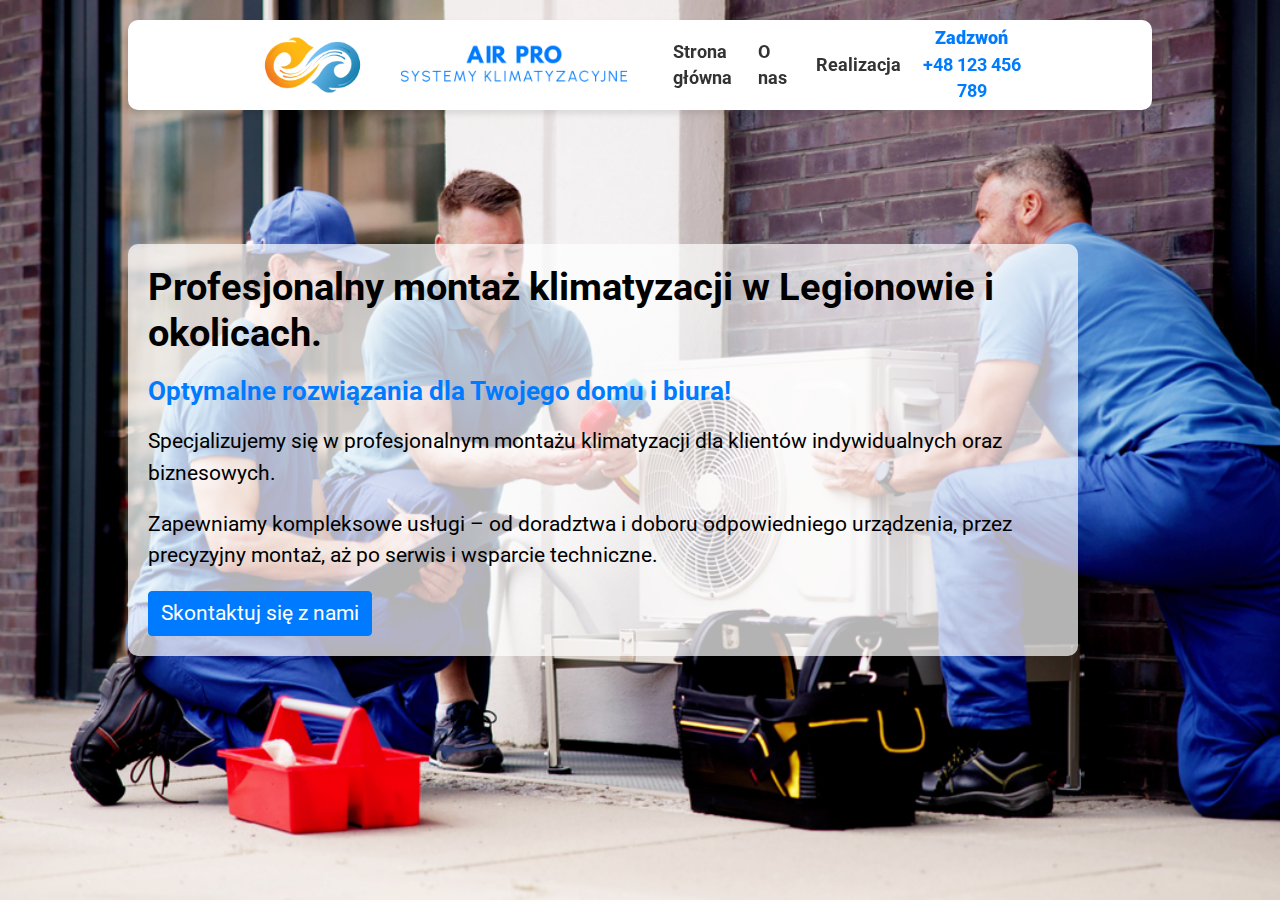
==== commit 0e960d2f: "Update index.html" ====
--- a/index.html
+++ b/index.html
@@ -305,7 +305,7 @@
     <!-- Hero Section -->
     <div class="hero">
         <div class="content">
-            <h1>Profesjonalny montaż klimatyzacji w Warszawie i okolicach.</h1>
+            <h1>Profesjonalny montaż klimatyzacji w Legionowie i okolicach.</h1>
             <h3><span>Optymalne rozwiązania dla Twojego domu i biura!</span></h3>
             <p class="highlight">Specjalizujemy się w profesjonalnym montażu klimatyzacji dla klientów indywidualnych oraz biznesowych.</p>
             <p>Zapewniamy kompleksowe usługi – od doradztwa i doboru odpowiedniego urządzenia, przez precyzyjny montaż, aż po serwis i wsparcie techniczne.</p>
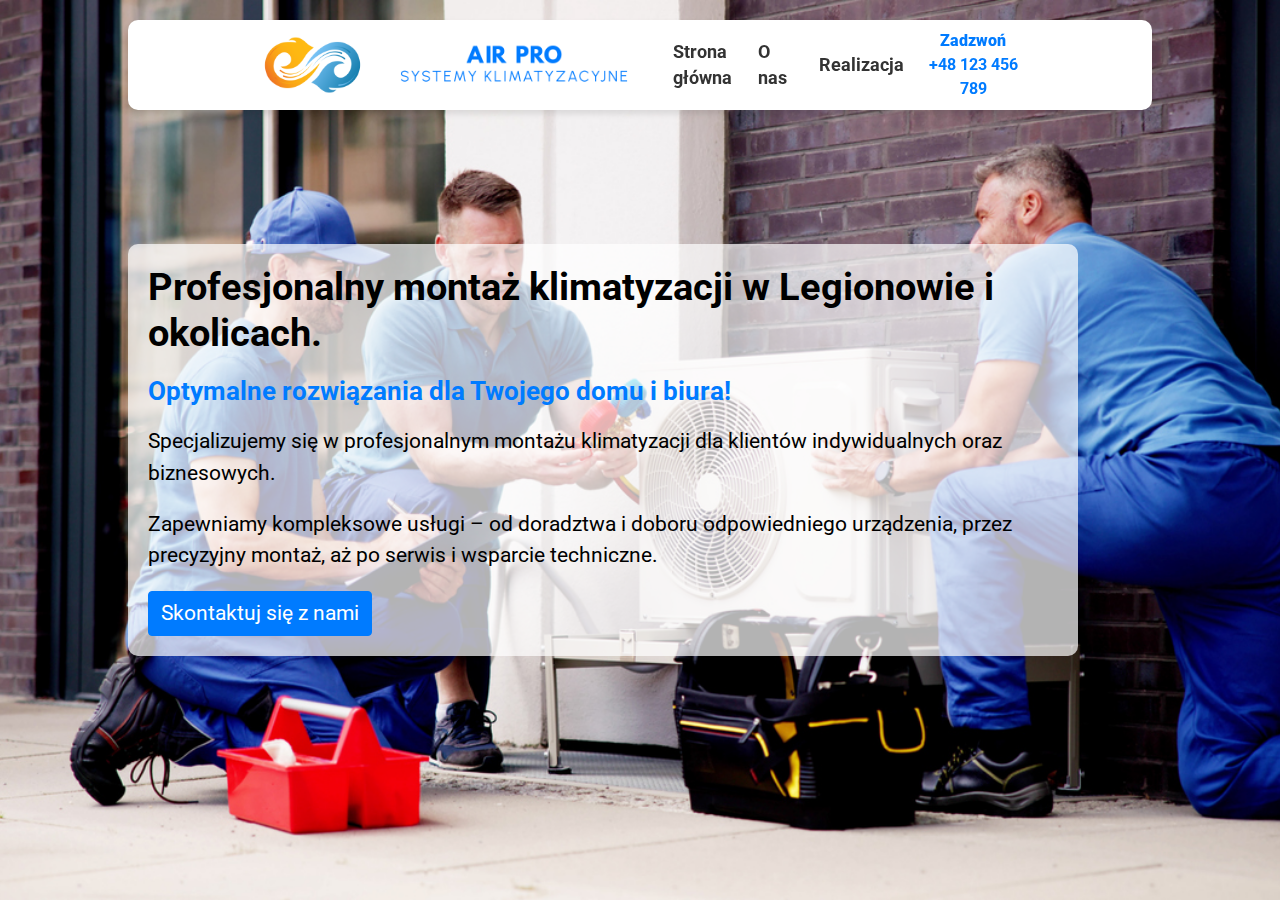
==== commit b7fc655d: "Update index.html" ====
--- a/index.html
+++ b/index.html
@@ -247,7 +247,7 @@
     display: inline-block;
     color: #007bff !important;
     text-decoration: none;
-    font-size: 1,5rem;
+    font-size: 1rem;
     font-weight: bold;
     animation: blink 1.5s infinite ease-in-out; /* 3s na pełny cykl, smooth */
 }
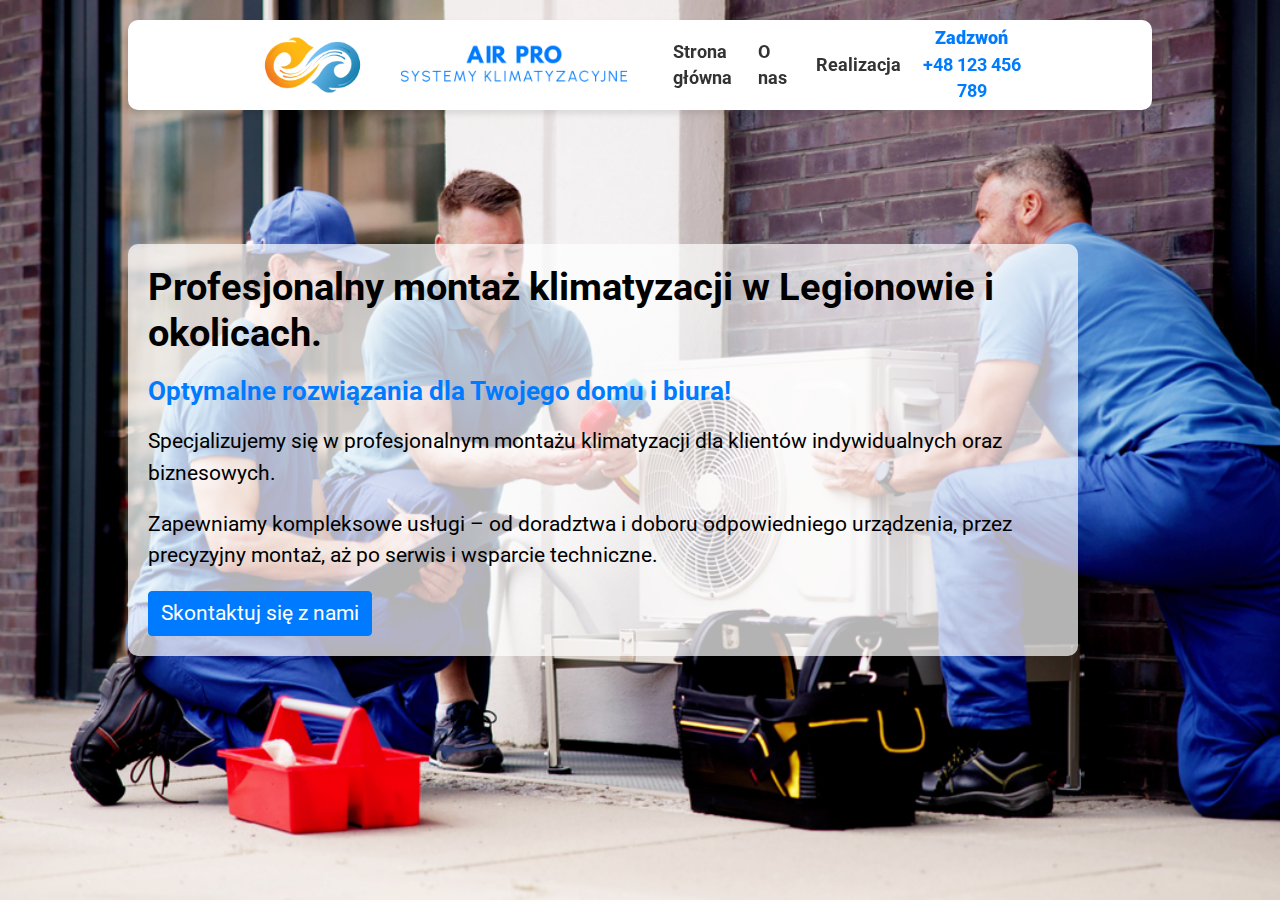
==== commit efa7a93e: "Update index.html" ====
--- a/index.html
+++ b/index.html
@@ -3,8 +3,8 @@
 <head>
     <meta charset="UTF-8">
     <meta name="viewport" content="width=device-width, initial-scale=1.0">
-    <title>Air Pro - Montaż Klimatyzacji w Warszawie | Instalacja Klimatyzacji</title>
-    <meta name="description" content="Air Pro oferuje profesjonalny montaż klimatyzacji w Warszawie i okolicach. Skontaktuj się z nami, aby dowiedzieć się więcej o naszych usługach.">
+    <title>Air Pro - Montaż Klimatyzacji w Legionowie | Instalacja i Serwis Klimatyzacji</title>
+    <meta name="description" content="Air Pro oferuje kompleksowy montaż i serwis klimatyzacji w Legionowie i okolicach. Skontaktuj się z nami, aby dobrać najlepsze rozwiązanie dla domu i biura.">
     <link href="https://maxcdn.bootstrapcdn.com/bootstrap/4.5.2/css/bootstrap.min.css" rel="stylesheet">
     <link href="https://fonts.googleapis.com/css2?family=Roboto:wght@400;700&display=swap" rel="stylesheet">
 
@@ -247,7 +247,7 @@
     display: inline-block;
     color: #007bff !important;
     text-decoration: none;
-    font-size: 1rem;
+    font-size: 1.1rem;
     font-weight: bold;
     animation: blink 1.5s infinite ease-in-out; /* 3s na pełny cykl, smooth */
 }
@@ -277,9 +277,9 @@
     <!-- Navbar -->
     <nav class="navbar navbar-expand-lg navbar-light">
     <a class="navbar-brand" href="index.html">
-        <img src="images/IconOnly.png" alt="Air Pro - logo ikonowe montaż klimatyzacji Warszawa" class="icon-only">
+        <img src="images/IconOnly.png" alt="Air Pro - logo ikonowe montaż klimatyzacji Legionowo" class="icon-only">
         <div class="logo-container">
-            <img src="images/TextOnly.png" alt="Air Pro - tekstowe logo montaż klimatyzacji Warszawa" class="text-only">
+            <img src="images/TextOnly.png" alt="Air Pro - tekstowe logo montaż klimatyzacji Legionowo" class="text-only">
         </div>
     </a>
     
